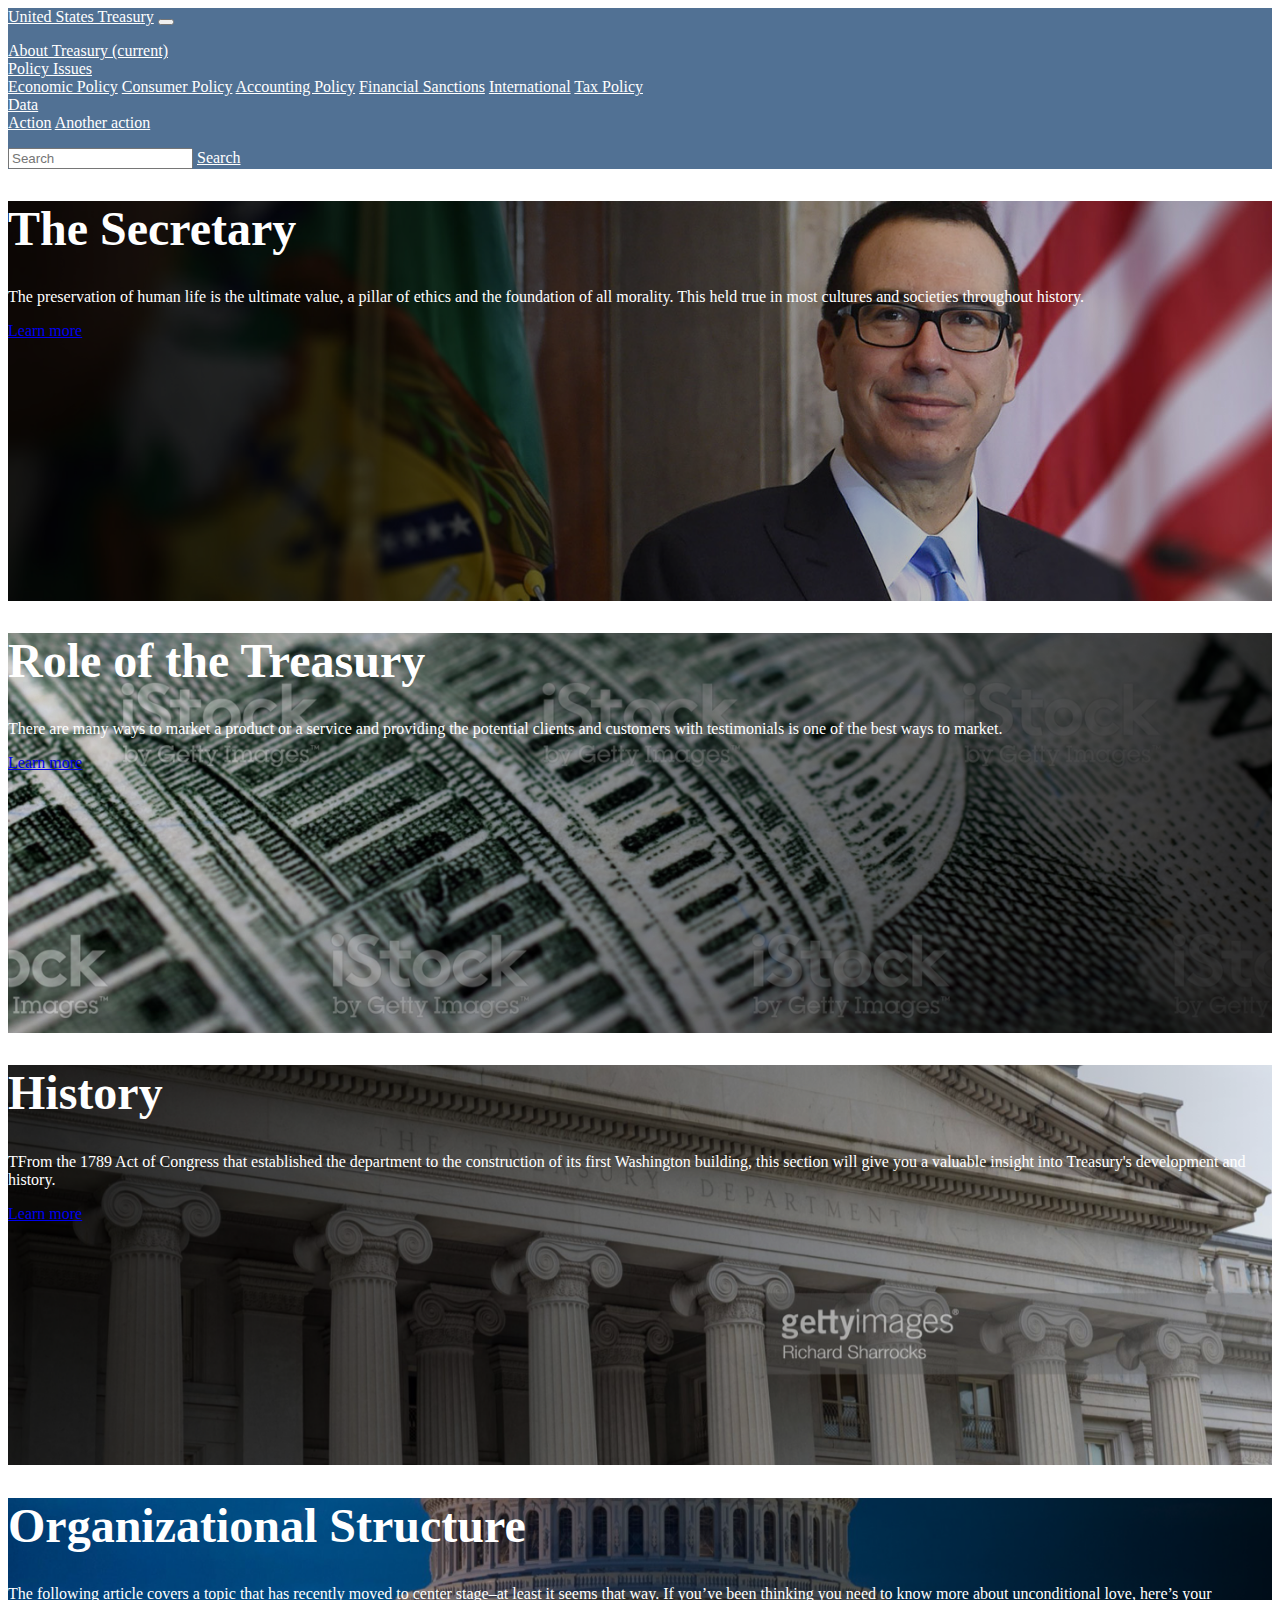
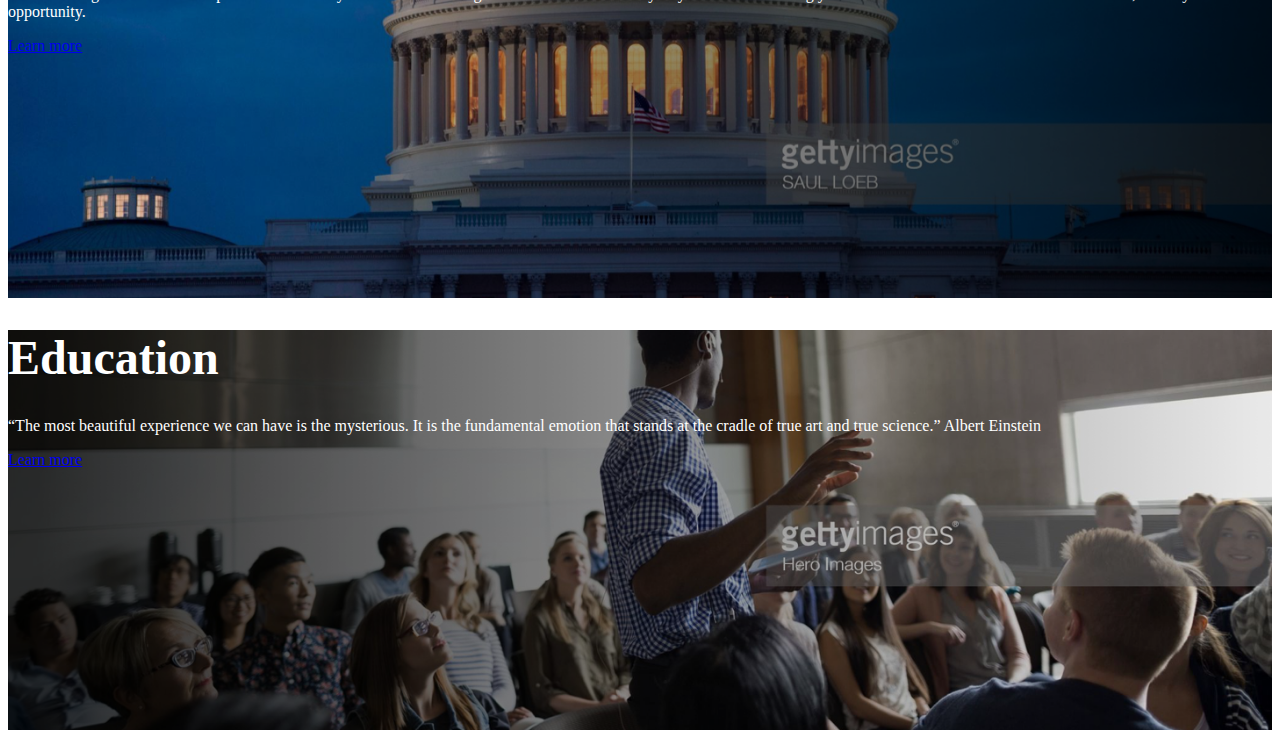
==== about.html @ 0c77e0c0 "Added Pages and updated nav" ====
<!DOCTYPE html>
<html lang="en">
<head>
    <meta charset="utf-8">
    <meta name="viewport" content="width=device-width, initial-scale=1, shrink-to-fit=no">
    <meta http-equiv="X-UA-Compatible" content="ie=edge">
    <!-- normalize -->
    <link rel="stylesheet" type="text/css" href="https://necolas.github.io/normalize.css/8.0.0/normalize.css">
    
    <!-- bootstrap -->
    <link rel="stylesheet" href="https://stackpath.bootstrapcdn.com/bootstrap/4.1.0/css/bootstrap.min.css" integrity="sha384-9gVQ4dYFwwWSjIDZnLEWnxCjeSWFphJiwGPXr1jddIhOegiu1FwO5qRGvFXOdJZ4" crossorigin="anonymous">

    <!-- CSS -->
    <link href="style.css" text="text/css" rel="stylesheet">

    <!--Fonts-->

    <link href="https://fonts.googleapis.com/css?family=Roboto:300,100,100i,400,900" rel="stylesheet">

    <!--Icons-->

    <link rel="stylesheet" href="https://use.fontawesome.com/releases/v5.0.9/css/all.css" integrity="sha384-5SOiIsAziJl6AWe0HWRKTXlfcSHKmYV4RBF18PPJ173Kzn7jzMyFuTtk8JA7QQG1" crossorigin="anonymous">
    
    <title>About Treasury</title>

</head>
<body>
        <nav class="navbar sticky-top navbar-expand-lg">
                <a class="navbar-brand" href="index.html">United States Treasury</a>
                <button class="navbar-toggler" type="button" data-toggle="collapse" data-target="#navbarSupportedContent" aria-controls="navbarSupportedContent" aria-expanded="false" aria-label="Toggle navigation">
                    <span class="navbar-toggler-icon"></span>
                </button>
                
                <div class="collapse navbar-collapse" id="navbarSupportedContent">
                    <ul class="navbar-nav mr-auto">
                    <li class="nav-item active">
                        <a class="nav-link" href="about.html">About Treasury <span class="sr-only">(current)</span></a>
                    </li>
                    <li class="nav-item dropdown">
                        <a class="nav-link dropdown-toggle" href="#" id="navbarDropdown" role="button" data-toggle="dropdown" aria-haspopup="true" aria-expanded="false">
                        Policy Issues
                        </a>
                        <div class="dropdown-menu" aria-labelledby="navbarDropdown">
                        <a class="dropdown-item" href="policy.html">Economic Policy</a>
                        <a class="dropdown-item" href="policy.html">Consumer Policy</a>
                        <a class="dropdown-item" href="policy.html">Accounting Policy</a>
                        <a class="dropdown-item" href="policy.html">Financial Sanctions</a>
                        <a class="dropdown-item" href="policy.html">International</a>
                        <a class="dropdown-item" href="policy.html">Tax Policy</a>
                        </div>
                    </li>
                    <li class="nav-item dropdown">
                        <a class="nav-link dropdown-toggle" href="#" id="navbarDropdown" role="button" data-toggle="dropdown" aria-haspopup="true" aria-expanded="false">
                        Data
                        </a>
                        <div class="dropdown-menu" aria-labelledby="navbarDropdown">
                        <a class="dropdown-item" href="#">Action</a>
                        <a class="dropdown-item" href="#">Another action</a>
                        </div>
                    </li>
                    </ul>
                    <form class="form-inline my-2 my-lg-0">
                    <input class="form-control mr-sm-2" type="search" placeholder="Search" aria-label="Search">
                    <a class="btn btn-outline-success my-2 my-sm-0" type="button" href="search.html">Search</a>
                    </form>
                </div>
            </nav>

<div class="jumbotron jumbotron-fluid secretary">
    <div class="container">
        <div class="row"><h1 class="display-4">The Secretary</h1></div><div class="row"><div class="col-xl-4 col-lg-5 col-md-6 col-10">        <p class="lead">The preservation of human life is the ultimate value, a pillar of ethics and the foundation of all morality. This held true in most cultures and societies throughout history.
            </p>
        <a class="btn btn-primary btn-lg" href="#" role="button">Learn more</a> </div></div>
    </div>
</div>
<div class="jumbotron jumbotron-fluid role">
    <div class="container">
        <div class="row justify-content-end">
                <h1 class="display-4">Role of the Treasury</h1>
        </div>
        <div class="row  justify-content-end">
            <div class="col-xl-4 col-lg-5 col-md-6 col-10"><p class="lead">There are many ways to market a product or a service and providing the potential clients and customers with testimonials is one of the best ways to market.            </p>
                <a class="btn btn-primary btn-lg" href="#" role="button">Learn more</a></div>
        </div>
                
    </div>
</div>
<div class="jumbotron jumbotron-fluid history">
    <div class="container">
        <div class="row">
                <h1 class="display-4">History</h1>
        </div>
        <div class="row"><div class="col-xl-4 col-lg-5 col-md-6 col-10"><p class="lead">TFrom the 1789 Act of Congress that established the department to the construction of its first Washington building, this section will give you a valuable insight into Treasury's development and history.</p>
            <a class="btn btn-primary btn-lg" href="#" role="button">Learn more</a></div></div>
   
    </div>
</div>
<div class="jumbotron jumbotron-fluid structure">
        <div class="container">
            <div class="row justify-content-end">
                    <h1 class="display-4">Organizational Structure</h1>
            </div>
            <div class="row justify-content-end"><div class="col-xl-4 col-lg-5 col-md-6 col-10"><p class="lead">The following article covers a topic that has recently moved to center stage–at least it seems that way. If you’ve been thinking you need to know more about unconditional love, here’s your opportunity.                </p>
                <a class="btn btn-primary btn-lg" href="#" role="button">Learn more</a></div></div>
  
        </div>
</div>
<div class="jumbotron jumbotron-fluid education">
        <div class="container">
            <div class="row">
                    <h1 class="display-4">Education</h1>
            </div>
            <div class="row"><div class="col-xl-4 col-lg-5 col-md-6 col-10"><p class="lead">“The most beautiful experience we can have is the mysterious. It is the fundamental emotion that stands at the cradle of true art and true science.” Albert Einstein</p>
                <a class="btn btn-primary btn-lg" href="#" role="button">Learn more</a></div></div>
   
        </div>
</div>



    <script src="https://code.jquery.com/jquery-3.3.1.slim.min.js" integrity="sha384-q8i/X+965DzO0rT7abK41JStQIAqVgRVzpbzo5smXKp4YfRvH+8abtTE1Pi6jizo" crossorigin="anonymous"></script>
    <script src="https://cdnjs.cloudflare.com/ajax/libs/popper.js/1.14.0/umd/popper.min.js" integrity="sha384-cs/chFZiN24E4KMATLdqdvsezGxaGsi4hLGOzlXwp5UZB1LY//20VyM2taTB4QvJ" crossorigin="anonymous"></script>
    <script src="https://stackpath.bootstrapcdn.com/bootstrap/4.1.0/js/bootstrap.min.js" integrity="sha384-uefMccjFJAIv6A+rW+L4AHf99KvxDjWSu1z9VI8SKNVmz4sk7buKt/6v9KI65qnm" crossorigin="anonymous"></script>
</body>
</html>
---- style.css ----
* {
    box-sizing: border-box;
}

.header-scroll {
    max-height: 600px;
    margin-bottom: 20px;
}

div.slide {
    position: relative;
}

h1 {
    font-size: 48px;
}

div.slide-img {
    background-image: url(//unsplash.it/1920/600)
}

div.slide > h4 {
    position: absolute;
}

.carousel-caption {
    text-align: left;
    top: 50px;
    bottom: auto;
}

.card {
    margin: 20px;
}

hr {
    height: 1px;
    position: relative;
    top: 20px;
    left: 20px;
}

.jumbotron {
    margin-bottom: 0px;
    height: 400px;
    background-size: cover;
    background-repeat: no-repeat;
    background-position: center bottom;
}

h2 {
    margin-left: 20px;
}

nav {
    position:sticky;
}

.secretary {
    background-image: url("../images/secretary.png");

}

.role {
    background-image: url("../images/role.png");

}

.education {
    background-image: url("../images/education.png");

}

.structure {
    background-image: url("../images/structure.png");

}

.history {
    background-image: url("../images/history.png");

}


.display-4, .lead {
    color:white;
}

.side {
    height: calc(100vh - 56px);
}

.side-nav {
    list-style: none;   
}

.side-nav > li {
    padding: 15px;
    color: #335D8D;
    font-weight: bold;

}

ul {
    padding-left: 0px;
}

.side-nav > li.active {
    color: white;
    background-color: #335D8D;
}

.side-nav > li:active {
    color: white;
    background-color: #335D8D;
}

.side-nav > li:focus {
    color: white;
    background-color: #335D8D;
}
.side-nav > li:hover {
    border-left: 2px solid rgb(184, 184, 184);
    transition: .5s;
}

.navbar {
    background-color: #517194;
}

nav a {
    color: white;
}

nav a:hover {
    color: #517194;
    background-color: white;
}
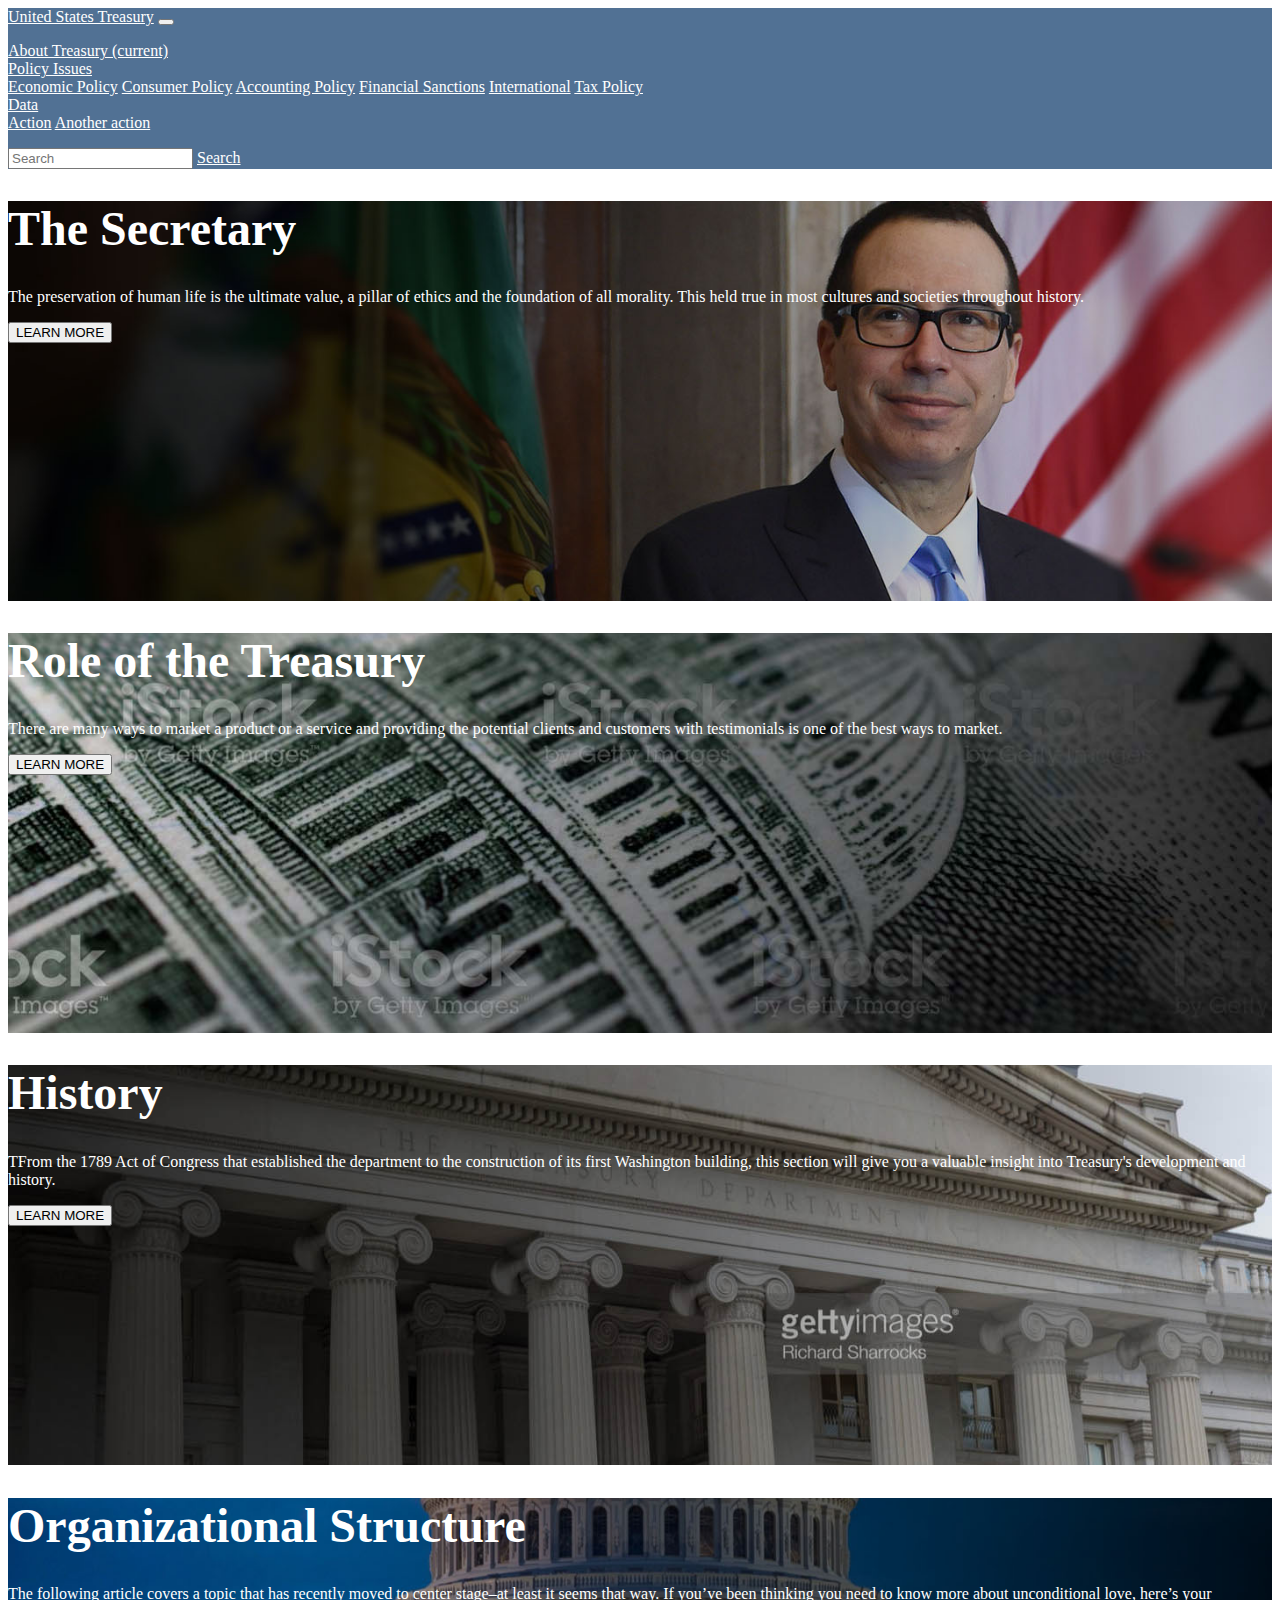
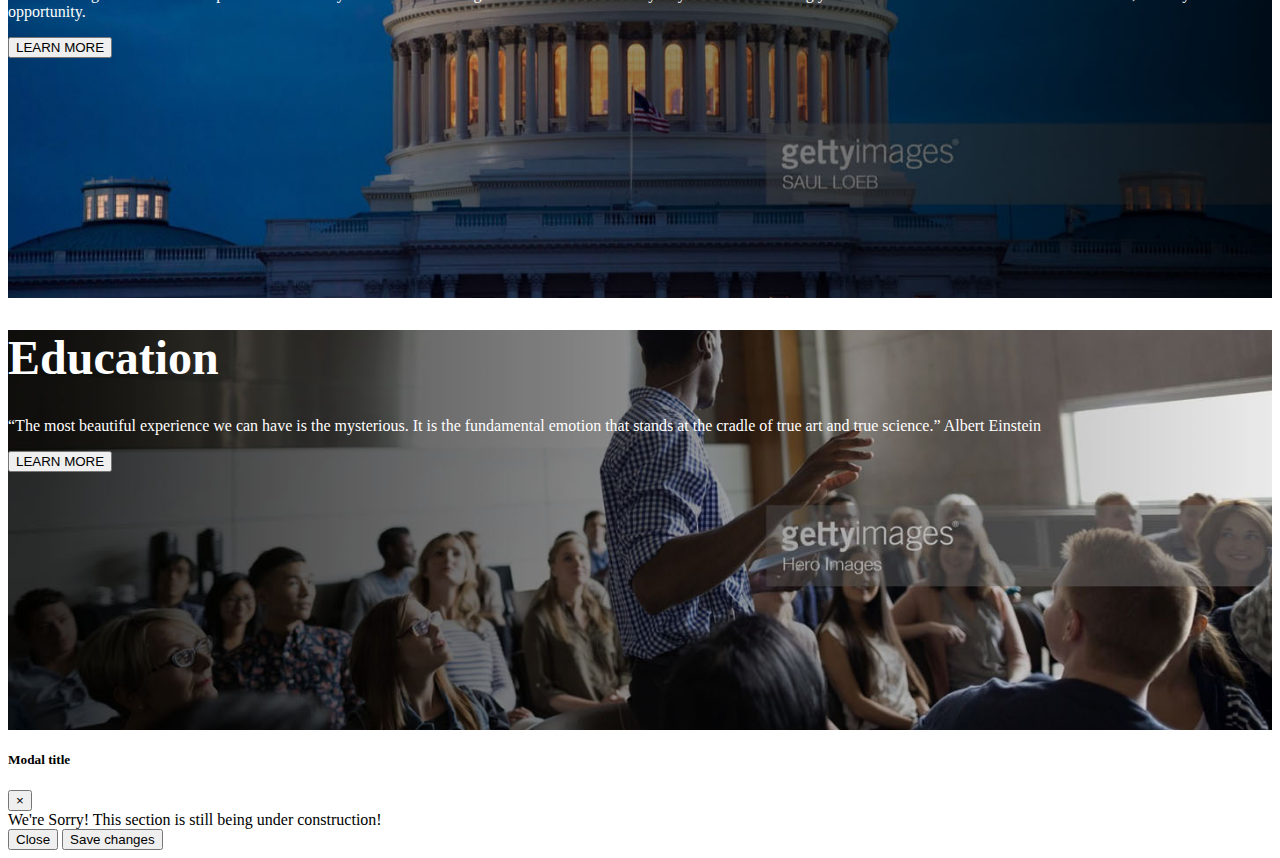
==== commit 12029ab4: "added Modal button and Hotjar" ====
--- a/about.html
+++ b/about.html
@@ -68,9 +68,10 @@
 
 <div class="jumbotron jumbotron-fluid secretary">
     <div class="container">
-        <div class="row"><h1 class="display-4">The Secretary</h1></div><div class="row"><div class="col-xl-4 col-lg-5 col-md-6 col-10">        <p class="lead">The preservation of human life is the ultimate value, a pillar of ethics and the foundation of all morality. This held true in most cultures and societies throughout history.
-            </p>
-        <a class="btn btn-primary btn-lg" href="#" role="button">Learn more</a> </div></div>
+        <div class="row"><h1 class="display-4">The Secretary</h1></div><div class="row"><div class="col-xl-4 col-lg-5 col-md-6 col-10"><p class="lead">The preservation of human life is the ultimate value, a pillar of ethics and the foundation of all morality. This held true in most cultures and societies throughout history.</p>
+            <button type="button" class="btn btn-outline-light" data-toggle="modal" data-target="#zone">
+                    LEARN MORE
+                  </button></div></div>
     </div>
 </div>
 <div class="jumbotron jumbotron-fluid role">
@@ -80,7 +81,9 @@
         </div>
         <div class="row  justify-content-end">
             <div class="col-xl-4 col-lg-5 col-md-6 col-10"><p class="lead">There are many ways to market a product or a service and providing the potential clients and customers with testimonials is one of the best ways to market.            </p>
-                <a class="btn btn-primary btn-lg" href="#" role="button">Learn more</a></div>
+                <button type="button" class="btn btn-outline-light" data-toggle="modal" data-target="#zone">
+                        LEARN MORE
+                      </button></div>
         </div>
                 
     </div>
@@ -91,7 +94,9 @@
                 <h1 class="display-4">History</h1>
         </div>
         <div class="row"><div class="col-xl-4 col-lg-5 col-md-6 col-10"><p class="lead">TFrom the 1789 Act of Congress that established the department to the construction of its first Washington building, this section will give you a valuable insight into Treasury's development and history.</p>
-            <a class="btn btn-primary btn-lg" href="#" role="button">Learn more</a></div></div>
+            <button type="button" class="btn btn-outline-light" data-toggle="modal" data-target="#zone">
+                    LEARN MORE
+                  </button></div></div>
    
     </div>
 </div>
@@ -101,7 +106,9 @@
                     <h1 class="display-4">Organizational Structure</h1>
             </div>
             <div class="row justify-content-end"><div class="col-xl-4 col-lg-5 col-md-6 col-10"><p class="lead">The following article covers a topic that has recently moved to center stage–at least it seems that way. If you’ve been thinking you need to know more about unconditional love, here’s your opportunity.                </p>
-                <a class="btn btn-primary btn-lg" href="#" role="button">Learn more</a></div></div>
+                <button type="button" class="btn btn-outline-light" data-toggle="modal" data-target="#zone">
+                        LEARN MORE
+                      </button></div></div>
   
         </div>
 </div>
@@ -111,10 +118,31 @@
                     <h1 class="display-4">Education</h1>
             </div>
             <div class="row"><div class="col-xl-4 col-lg-5 col-md-6 col-10"><p class="lead">“The most beautiful experience we can have is the mysterious. It is the fundamental emotion that stands at the cradle of true art and true science.” Albert Einstein</p>
-                <a class="btn btn-primary btn-lg" href="#" role="button">Learn more</a></div></div>
+                <button type="button" class="btn btn-outline-light" data-toggle="modal" data-target="#zone">
+                        LEARN MORE
+                      </button></div></div>
    
         </div>
 </div>
+<div class="modal fade" id="zone" tabindex="-1" role="dialog" aria-labelledby="exampleModalCenterTitle" aria-hidden="true">
+        <div class="modal-dialog modal-dialog-centered" role="document">
+          <div class="modal-content">
+            <div class="modal-header">
+              <h5 class="modal-title" id="exampleModalLongTitle">Modal title</h5>
+              <button type="button" class="close" data-dismiss="modal" aria-label="Close">
+                <span aria-hidden="true">&times;</span>
+              </button>
+            </div>
+            <div class="modal-body">
+              We're Sorry! This section is still being under construction!
+            </div>
+            <div class="modal-footer">
+              <button type="button" class="btn btn-secondary" data-dismiss="modal">Close</button>
+              <button type="button" class="btn btn-primary">Save changes</button>
+            </div>
+          </div>
+        </div>
+      </div>
 
 
 
--- a/style.css
+++ b/style.css
@@ -57,27 +57,27 @@
 }
 
 .secretary {
-    background-image: url("../images/secretary.png");
+    background-image: url("images/secretary.jpg");
 
 }
 
 .role {
-    background-image: url("../images/role.png");
+    background-image: url("images/role.jpg");
 
 }
 
 .education {
-    background-image: url("../images/education.png");
+    background-image: url("images/education.jpg");
 
 }
 
 .structure {
-    background-image: url("../images/structure.png");
+    background-image: url("images/structure.jpg");
 
 }
 
 .history {
-    background-image: url("../images/history.png");
+    background-image: url("images/history.jpg");
 
 }
 
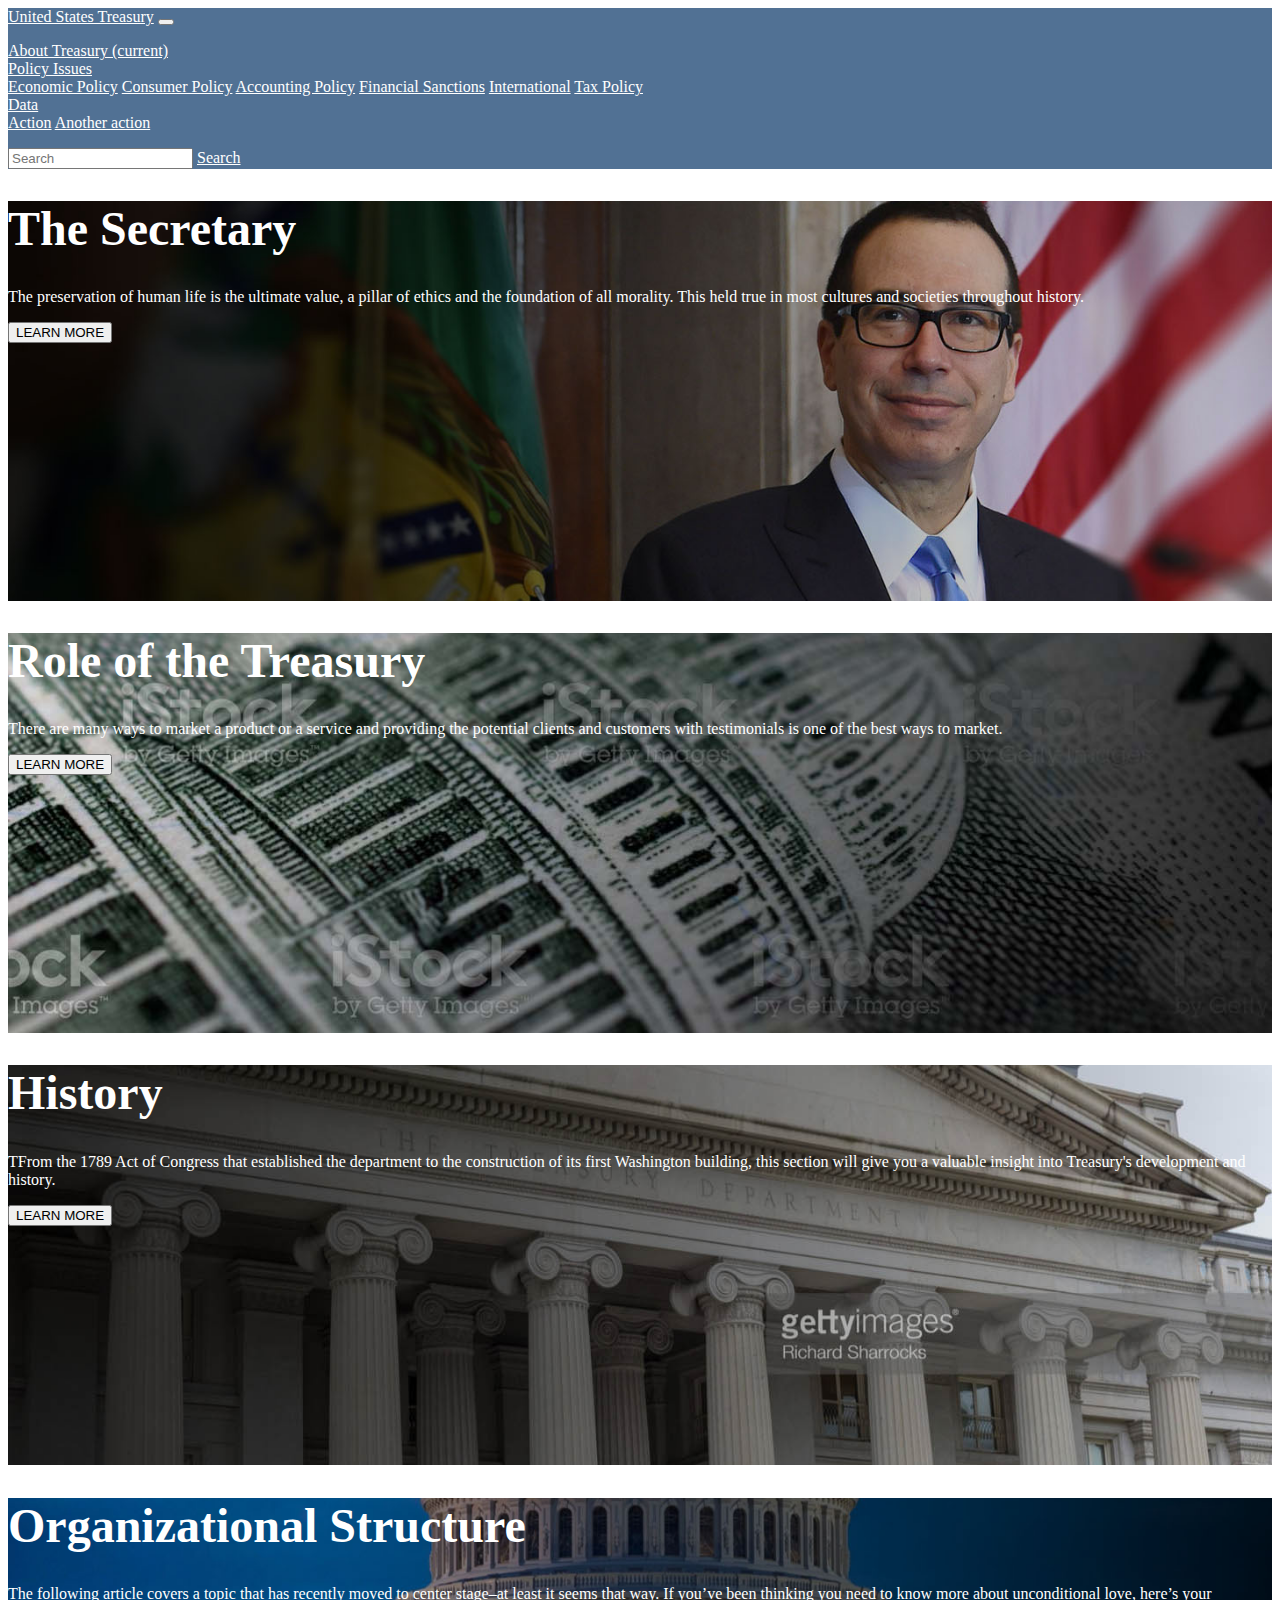
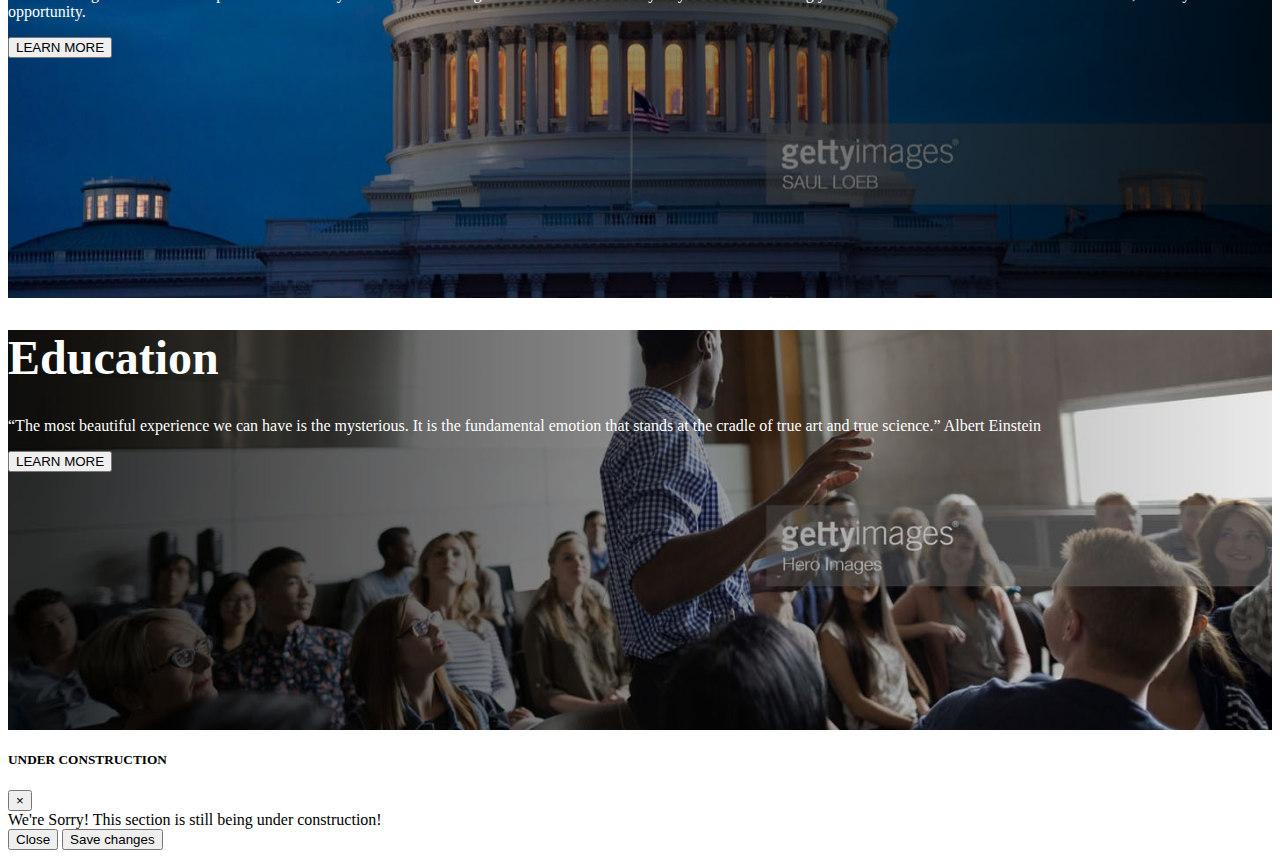
==== commit 9e7abb06: "Modal title" ====
--- a/about.html
+++ b/about.html
@@ -128,7 +128,7 @@
         <div class="modal-dialog modal-dialog-centered" role="document">
           <div class="modal-content">
             <div class="modal-header">
-              <h5 class="modal-title" id="exampleModalLongTitle">Modal title</h5>
+              <h5 class="modal-title" id="exampleModalLongTitle">UNDER CONSTRUCTION</h5>
               <button type="button" class="close" data-dismiss="modal" aria-label="Close">
                 <span aria-hidden="true">&times;</span>
               </button>
